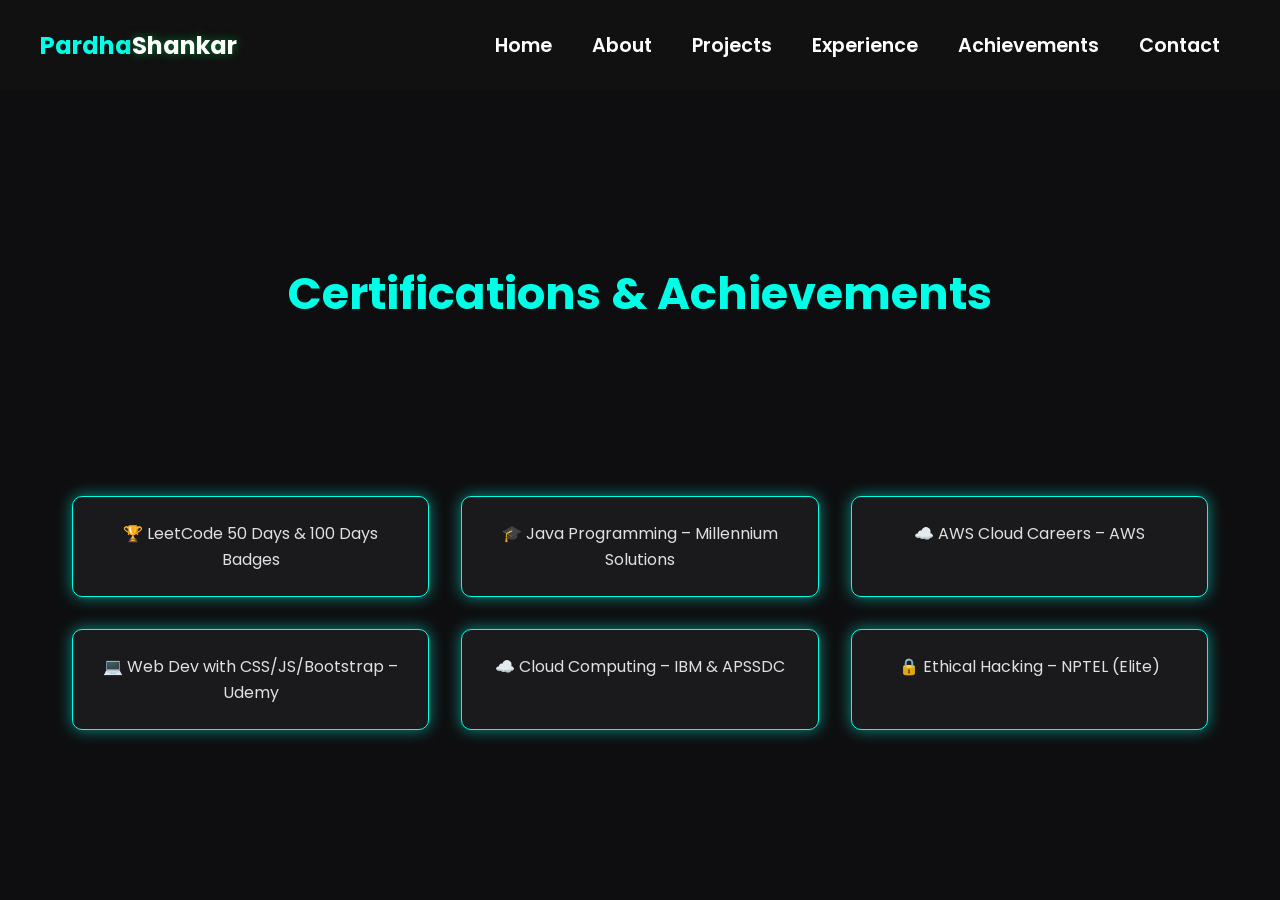
==== achievements.html @ 6349c99d "Initial commit" ====
<!DOCTYPE html>
<html lang="en">
<head>
  <meta charset="UTF-8">
  <title>Achievements | Pardhu</title>
  <link rel="stylesheet" href="css/style.css">
  <link rel="stylesheet" href="https://unpkg.com/aos@next/dist/aos.css" />
  <style>
    body {
      background-color: #0e0e10;
      color: #e0e0e0;
      font-family: 'Segoe UI', sans-serif;
      margin: 0;
      padding: 0;
    }

    nav {
      background-color: #111;
      padding: 1rem 2rem;
    }

    .nav-container {
      max-width: 1200px;
      margin: auto;
      display: flex;
      justify-content: space-between;
      align-items: center;
      color: white;
    }

    .logo {
      font-size: 1.5rem;
      color: #00ffe7;
    }

    .logo span {
      color: white;
    }

    .links a {
      margin: 0 10px;
      text-decoration: none;
      color: #00ffe7;
      transition: color 0.3s ease;
    }

    .links a:hover {
      color: white;
    }

    .main-container {
      max-width: 1200px;
      margin: auto;
      padding: 3rem 2rem;
      display: flex;
      flex-direction: column;
      align-items: center;
    }

    .achievements-title {
      font-size: 2.8rem;
      color: #00ffe7;
      margin-bottom: 3rem;
      text-align: center;
    }

    .grid-boxes {
      display: grid;
      grid-template-columns: repeat(auto-fit, minmax(280px, 1fr));
      gap: 2rem;
      width: 100%;
    }

    .achievement-box {
      background: #1a1a1d;
      border: 1px solid #00ffe7;
      border-radius: 10px;
      padding: 1.5rem;
      box-shadow: 0 0 15px #00ffe78a;
      transition: transform 0.3s ease, box-shadow 0.3s ease;
    }

    .achievement-box:hover {
      transform: scale(1.03);
      box-shadow: 0 0 25px #00ffe7;
    }

    .achievement-box p {
      font-size: 1rem;
      line-height: 1.6;
      text-align: center;
    }

    @media (max-width: 480px) {
      .achievements-title {
        font-size: 2rem;
      }

      .achievement-box p {
        font-size: 0.95rem;
      }
    }
  </style>
</head>
<body>
  <nav>
    <div class="nav-container">
      <div class="logo">Pardha<span>Shankar</span></div>
      <div class="links">
        <a href="index.html">Home</a>
        <a href="about.html">About</a>
        <a href="projects.html">Projects</a>
        <a href="experience.html">Experience</a>
        <a href="achievements.html">Achievements</a>
        <a href="contact.html">Contact</a>
        
      </div>
    </div>
  </nav>

  <section>
    <div class="main-container">
      <h1 class="achievements-title" data-aos="fade-up">Certifications & Achievements</h1>
      <div class="grid-boxes">
        <div class="achievement-box" data-aos="fade-up" data-aos-delay="100">
          <p>🏆 LeetCode 50 Days & 100 Days Badges</p>
        </div>
        <div class="achievement-box" data-aos="fade-up" data-aos-delay="200">
          <p>🎓 Java Programming – Millennium Solutions</p>
        </div>
        <div class="achievement-box" data-aos="fade-up" data-aos-delay="300">
          <p>☁️ AWS Cloud Careers – AWS</p>
        </div>
        <div class="achievement-box" data-aos="fade-up" data-aos-delay="400">
          <p>💻 Web Dev with CSS/JS/Bootstrap – Udemy</p>
        </div>
        <div class="achievement-box" data-aos="fade-up" data-aos-delay="500">
          <p>☁️ Cloud Computing – IBM & APSSDC</p>
        </div>
        <div class="achievement-box" data-aos="fade-up" data-aos-delay="600">
          <p>🔒 Ethical Hacking – NPTEL (Elite)</p>
        </div>
      </div>
    </div>
  </section>

  <script src="https://unpkg.com/aos@next/dist/aos.js"></script>
  <script>AOS.init({ once: true });</script>
</body>
</html>
---- css/style.css ----
@import url('https://fonts.googleapis.com/css2?family=Poppins:wght@100;200;300;400;500;600&display=swap');
*{
    padding: 0;
    margin: 0;
    font-family: 'Poppins', sans-serif;
    box-sizing: border-box;
}
body{
    width: 100%;
    height: 100vh;
    overflow: hidden;
    background-color: black;
}
nav{
    width: 100%;
    height: 10vh;
    position: sticky;
}
.nav-container{
    width: 100%;
    height: 100%;
    display: flex;
    justify-content: space-around;
    align-items: center;
}
.logo{
    color: white;
    font-size: 2rem;
    font-weight: bold;
}
.logo span{
    color: #077b32;
    text-shadow: 0 0 10px #077b32;
}
.hamburg,
.cancel{
    cursor: pointer;
    position: absolute;
    right: 15px;
    top: 10px;
    color: white;
    display: none;
    font-size: clamp(2.5rem, 0.5rem + 5vw, 3rem);
}
.nav-container .links{
    display: flex;
}
.nav-container .links a{
    position: relative;
    font-size: 1.2rem;
    color: white;
    margin: 0 20px;
    text-decoration: none;
    font-weight: 550;
    transition: 0.3s linear;
}
.nav-container .links a::before{
    position: absolute;
    content: "";
    bottom: -3px;
    left: 0;
    width: 0%;
    height: 3px;
    background-color: #077b32;
    transition: 0.2s linear;
}
.nav-container .links a:hover::before{
    width: 100%;
}
.nav-container .links a:hover{
    color: #077b32;
}
.dropdown{
    z-index: 100;
    position: absolute;
    top: 0;
    transform: translateY(-500px);
    width: 100%;
    height: auto;
    backdrop-filter: blur(4px) brightness(40%);
    box-shadow:  0 0 20px black;
    transition: 0.2s linear;
}
.dropdown .links a{
    display: flex;
    color: white;
    text-decoration: none;
    justify-content: center;
    padding: 15px 0;
    align-items: center;
    transition: 0.2s linear;
}
.dropdown .links a:hover{
    background-color: #077b32;
}
section{
    width: 100%;
    height: 90vh;
}
.main-container{
    width: 100%;
    height: 100%;
    display: flex;
    justify-content: space-evenly;
    align-items: center;
}
.main-container .image{
    width: 500px;
    height: 80vh;
    border-radius: 100%;
    overflow: hidden;
    box-shadow: 0 0 50px #077b32;
}
.main-container .image img{
    width: 100%;
}
.main-container .image:hover{
    animation: animate 1.5s ease-in-out infinite;
}
@keyframes animate {
    0%{
        scale: 1;
    }
    50%{
        scale: 1.05;
    }
    100%{
        scale: 1;
    }
}
.main-container .content{
    color: white;
    width: 40%;
    min-height: 100px;
}
.content h1{
    font-size: clamp(1rem, 1rem + 5vw, 1.8rem);
}
.content h1 span{
    color: #077b32;
    text-shadow: 0  0 10px #077b32;
}
.content .typewriter{
    font-size: clamp(1rem, 1rem + 5vw, 2.5rem);
    font-weight: 600;
}
.content .typewriter-text{
    color: #077b32;
    text-shadow: 0 0 10px #077b32;
}
.content p{
    font-size: clamp(0.4rem , 0.2rem + 9vw, 1rem);
    margin: 10px 0;
}
.social-links i{
    display: inline-flex;
    justify-content: center;
    align-items: center;
    width: 3rem;
    height: 3rem;
    background-color: transparent;
    border: 0.2rem solid #077b32;
    border-radius: 50%;
    color: #077b32;
    margin: 5px 15px;
    font-size: 1.5rem;
    transition: 0.2s linear;
}
.social-links i:hover{
    scale: 1.3;
    color: black;
    background-color: #077b32;
    filter: drop-shadow(0 0 10px #077b32);
}
.content button{
    width: 50%;
    height: 6vh;
    margin: 30px;
    background-color: #077b32;
    color: white;
    border: none;
    outline: none;
    font-size: 120%;
    font-weight: 700;
    border-radius: 5px;
    transition: 0.2s linear;
}
.content button:hover{
    scale: 1.1;
    color: #077b32;
    border: 2px solid #077b32;
    background-color: transparent;
    font-weight: 700;
    box-shadow: 0 0 40px #077b32;
}
@media (max-width:884px) {
    nav .logo{
        position: absolute;
        top: 16px;
        left: 15px;
        font-size: 1.5rem;
    }
    .main-container {
        display: flex;
        flex-direction: column;
    }
    .nav-container .links{
        display: none;
    }
    .hamburg,
    .cancel{
        display: block;
    }
    .main-container .content{
        width: 80%;
    }
    .social-links i{
        width: 2.5rem;
        height: 2.5rem;
        font-size: 1.5rem;
    }
    .main-container .image{
        z-index: -1;
        width: 50%;
        height: 60%;
    }
}
@media (max-width:440px){
    .main-container .image{
        width: 50%;
        height: 60%;
        margin-bottom: 0px;
    }
    .main-container .content{
        width: 80%;
    }
    .main-container button{
        margin-top: 15px;
    }
}
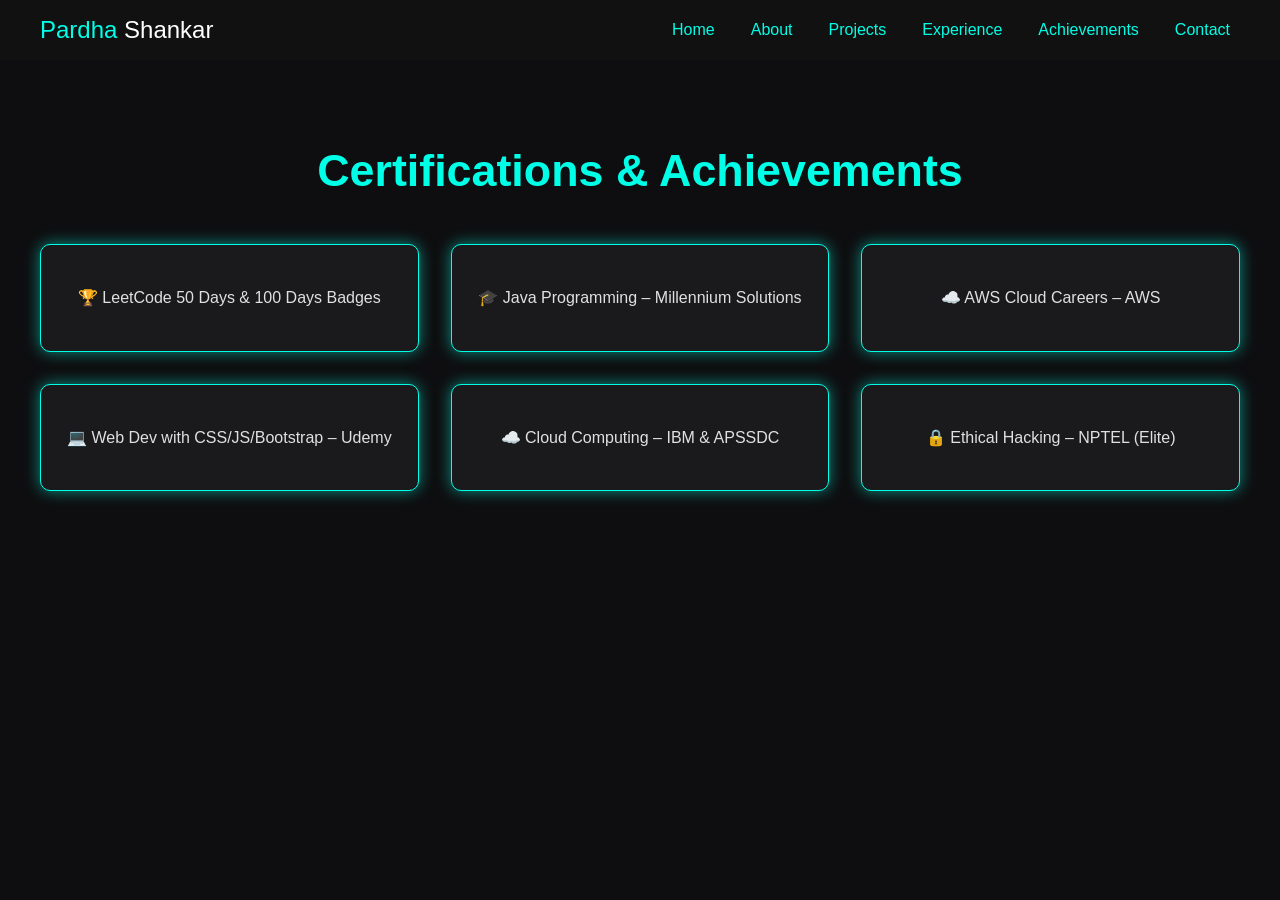
==== commit 5757edda: "updated" ====
--- a/achievements.html
+++ b/achievements.html
@@ -105,7 +105,7 @@
 <body>
   <nav>
     <div class="nav-container">
-      <div class="logo">Pardha<span>Shankar</span></div>
+      <div class="logo">Pardha <span>Shankar</span></div>
       <div class="links">
         <a href="index.html">Home</a>
         <a href="about.html">About</a>
--- a/css/style.css
+++ b/css/style.css
@@ -1,240 +1,187 @@
-@import url('https://fonts.googleapis.com/css2?family=Poppins:wght@100;200;300;400;500;600&display=swap');
-*{
-    padding: 0;
+/* Base */
+body {
     margin: 0;
-    font-family: 'Poppins', sans-serif;
-    box-sizing: border-box;
-}
-body{
+    font-family: 'Segoe UI', sans-serif;
+    background-color: #0e0e10;
+    color: #e0e0e0;
+  }
+  
+  /* Navbar */
+  nav {
+    background-color: #111;
+    padding: 1rem 2rem;
+    position: sticky;
+    top: 0;
+    z-index: 1000;
+  }
+  
+  .nav-container {
+    display: flex;
+    justify-content: space-between;
+    align-items: center;
+  }
+  
+  .logo {
+    font-size: 1.5rem;
+    color: #00ffe7;
+  }
+  
+  .logo span {
+    color: white;
+  }
+  
+  .links {
+    display: flex;
+    gap: 1rem;
+  }
+  
+  .links a {
+    text-decoration: none;
+    color: #00ffe7;
+    transition: color 0.3s ease;
+  }
+  
+  .links a:hover {
+    color: white;
+  }
+  
+  .hamburg {
+    display: none;
+    font-size: 1.5rem;
+    color: white;
+    cursor: pointer;
+  }
+  
+  /* Dropdown Menu */
+  .dropdown {
+    display: none;
+    flex-direction: column;
+    background-color: #111;
+    padding: 1rem;
+  }
+  
+  .dropdown a {
+    padding: 0.5rem 0;
+    color: #00ffe7;
+    text-decoration: none;
+  }
+  
+  .cancel {
+    align-self: flex-end;
+    font-size: 1.3rem;
+    color: white;
+    cursor: pointer;
+    margin-top: 1rem;
+  }
+  
+  /* Main Container */
+  .main-container {
+    max-width: 1200px;
+    margin: auto;
+    padding: 2rem;
+    display: flex;
+    flex-wrap: wrap;
+    align-items: center;
+    justify-content: space-between;
+  }
+  
+  /* Image Section */
+  .image img {
     width: 100%;
-    height: 100vh;
-    overflow: hidden;
-    background-color: black;
-}
-nav{
-    width: 100%;
-    height: 10vh;
-    position: sticky;
-}
-.nav-container{
-    width: 100%;
-    height: 100%;
+    max-width: 300px;
+    border-radius: 15px;
+  }
+  
+  /* Content Section */
+  .content {
+    flex: 1;
+    padding: 2rem;
+  }
+  
+  h1 {
+    font-size: 2.5rem;
+    color: #00ffe7;
+  }
+  
+  p {
+    font-size: 1rem;
+    line-height: 1.6;
+  }
+  
+  .typewriter-text {
+    font-weight: bold;
+    color: #00ffe7;
+  }
+  
+  /* Buttons */
+  button {
+    padding: 0.7rem 1.5rem;
+    background-color: #00ffe7;
+    border: none;
+    border-radius: 8px;
+    color: #000;
+    font-weight: bold;
+    cursor: pointer;
+    transition: background-color 0.3s ease;
+  }
+  
+  button:hover {
+    background-color: #00ccc0;
+  }
+  
+  /* Social Links */
+  .social-links {
     display: flex;
-    justify-content: space-around;
-    align-items: center;
-}
-.logo{
+    gap: 1rem;
+    font-size: 1.4rem;
+    margin: 1rem 0;
+  }
+  
+  .social-links a {
+    color: #00ffe7;
+    transition: color 0.3s ease;
+  }
+  
+  .social-links a:hover {
     color: white;
-    font-size: 2rem;
-    font-weight: bold;
-}
-.logo span{
-    color: #077b32;
-    text-shadow: 0 0 10px #077b32;
-}
-.hamburg,
-.cancel{
-    cursor: pointer;
-    position: absolute;
-    right: 15px;
-    top: 10px;
-    color: white;
-    display: none;
-    font-size: clamp(2.5rem, 0.5rem + 5vw, 3rem);
-}
-.nav-container .links{
-    display: flex;
-}
-.nav-container .links a{
-    position: relative;
-    font-size: 1.2rem;
-    color: white;
-    margin: 0 20px;
-    text-decoration: none;
-    font-weight: 550;
-    transition: 0.3s linear;
-}
-.nav-container .links a::before{
-    position: absolute;
-    content: "";
-    bottom: -3px;
-    left: 0;
-    width: 0%;
-    height: 3px;
-    background-color: #077b32;
-    transition: 0.2s linear;
-}
-.nav-container .links a:hover::before{
-    width: 100%;
-}
-.nav-container .links a:hover{
-    color: #077b32;
-}
-.dropdown{
-    z-index: 100;
-    position: absolute;
-    top: 0;
-    transform: translateY(-500px);
-    width: 100%;
-    height: auto;
-    backdrop-filter: blur(4px) brightness(40%);
-    box-shadow:  0 0 20px black;
-    transition: 0.2s linear;
-}
-.dropdown .links a{
-    display: flex;
-    color: white;
-    text-decoration: none;
-    justify-content: center;
-    padding: 15px 0;
-    align-items: center;
-    transition: 0.2s linear;
-}
-.dropdown .links a:hover{
-    background-color: #077b32;
-}
-section{
-    width: 100%;
-    height: 90vh;
-}
-.main-container{
-    width: 100%;
-    height: 100%;
-    display: flex;
-    justify-content: space-evenly;
-    align-items: center;
-}
-.main-container .image{
-    width: 500px;
-    height: 80vh;
-    border-radius: 100%;
-    overflow: hidden;
-    box-shadow: 0 0 50px #077b32;
-}
-.main-container .image img{
-    width: 100%;
-}
-.main-container .image:hover{
-    animation: animate 1.5s ease-in-out infinite;
-}
-@keyframes animate {
-    0%{
-        scale: 1;
+  }
+  
+  /* Responsive */
+  @media (max-width: 768px) {
+    .links {
+      display: none;
     }
-    50%{
-        scale: 1.05;
+  
+    .hamburg {
+      display: block;
     }
-    100%{
-        scale: 1;
+  
+    .dropdown {
+      display: flex;
     }
-}
-.main-container .content{
-    color: white;
-    width: 40%;
-    min-height: 100px;
-}
-.content h1{
-    font-size: clamp(1rem, 1rem + 5vw, 1.8rem);
-}
-.content h1 span{
-    color: #077b32;
-    text-shadow: 0  0 10px #077b32;
-}
-.content .typewriter{
-    font-size: clamp(1rem, 1rem + 5vw, 2.5rem);
-    font-weight: 600;
-}
-.content .typewriter-text{
-    color: #077b32;
-    text-shadow: 0 0 10px #077b32;
-}
-.content p{
-    font-size: clamp(0.4rem , 0.2rem + 9vw, 1rem);
-    margin: 10px 0;
-}
-.social-links i{
-    display: inline-flex;
-    justify-content: center;
-    align-items: center;
-    width: 3rem;
-    height: 3rem;
-    background-color: transparent;
-    border: 0.2rem solid #077b32;
-    border-radius: 50%;
-    color: #077b32;
-    margin: 5px 15px;
-    font-size: 1.5rem;
-    transition: 0.2s linear;
-}
-.social-links i:hover{
-    scale: 1.3;
-    color: black;
-    background-color: #077b32;
-    filter: drop-shadow(0 0 10px #077b32);
-}
-.content button{
-    width: 50%;
-    height: 6vh;
-    margin: 30px;
-    background-color: #077b32;
-    color: white;
-    border: none;
-    outline: none;
-    font-size: 120%;
-    font-weight: 700;
-    border-radius: 5px;
-    transition: 0.2s linear;
-}
-.content button:hover{
-    scale: 1.1;
-    color: #077b32;
-    border: 2px solid #077b32;
-    background-color: transparent;
-    font-weight: 700;
-    box-shadow: 0 0 40px #077b32;
-}
-@media (max-width:884px) {
-    nav .logo{
-        position: absolute;
-        top: 16px;
-        left: 15px;
-        font-size: 1.5rem;
+  
+    .main-container {
+      flex-direction: column;
+      text-align: center;
     }
-    .main-container {
-        display: flex;
-        flex-direction: column;
+  
+    h1 {
+      font-size: 2rem;
     }
-    .nav-container .links{
-        display: none;
+  
+    .content {
+      padding: 1rem;
     }
-    .hamburg,
-    .cancel{
-        display: block;
+  }
+  
+  @media (max-width: 480px) {
+    .logo {
+      font-size: 1.2rem;
     }
-    .main-container .content{
-        width: 80%;
+  
+    button {
+      width: 100%;
+      font-size: 1rem;
     }
-    .social-links i{
-        width: 2.5rem;
-        height: 2.5rem;
-        font-size: 1.5rem;
-    }
-    .main-container .image{
-        z-index: -1;
-        width: 50%;
-        height: 60%;
-    }
-}
-@media (max-width:440px){
-    .main-container .image{
-        width: 50%;
-        height: 60%;
-        margin-bottom: 0px;
-    }
-    .main-container .content{
-        width: 80%;
-    }
-    .main-container button{
-        margin-top: 15px;
-    }
-}+  }
+  
